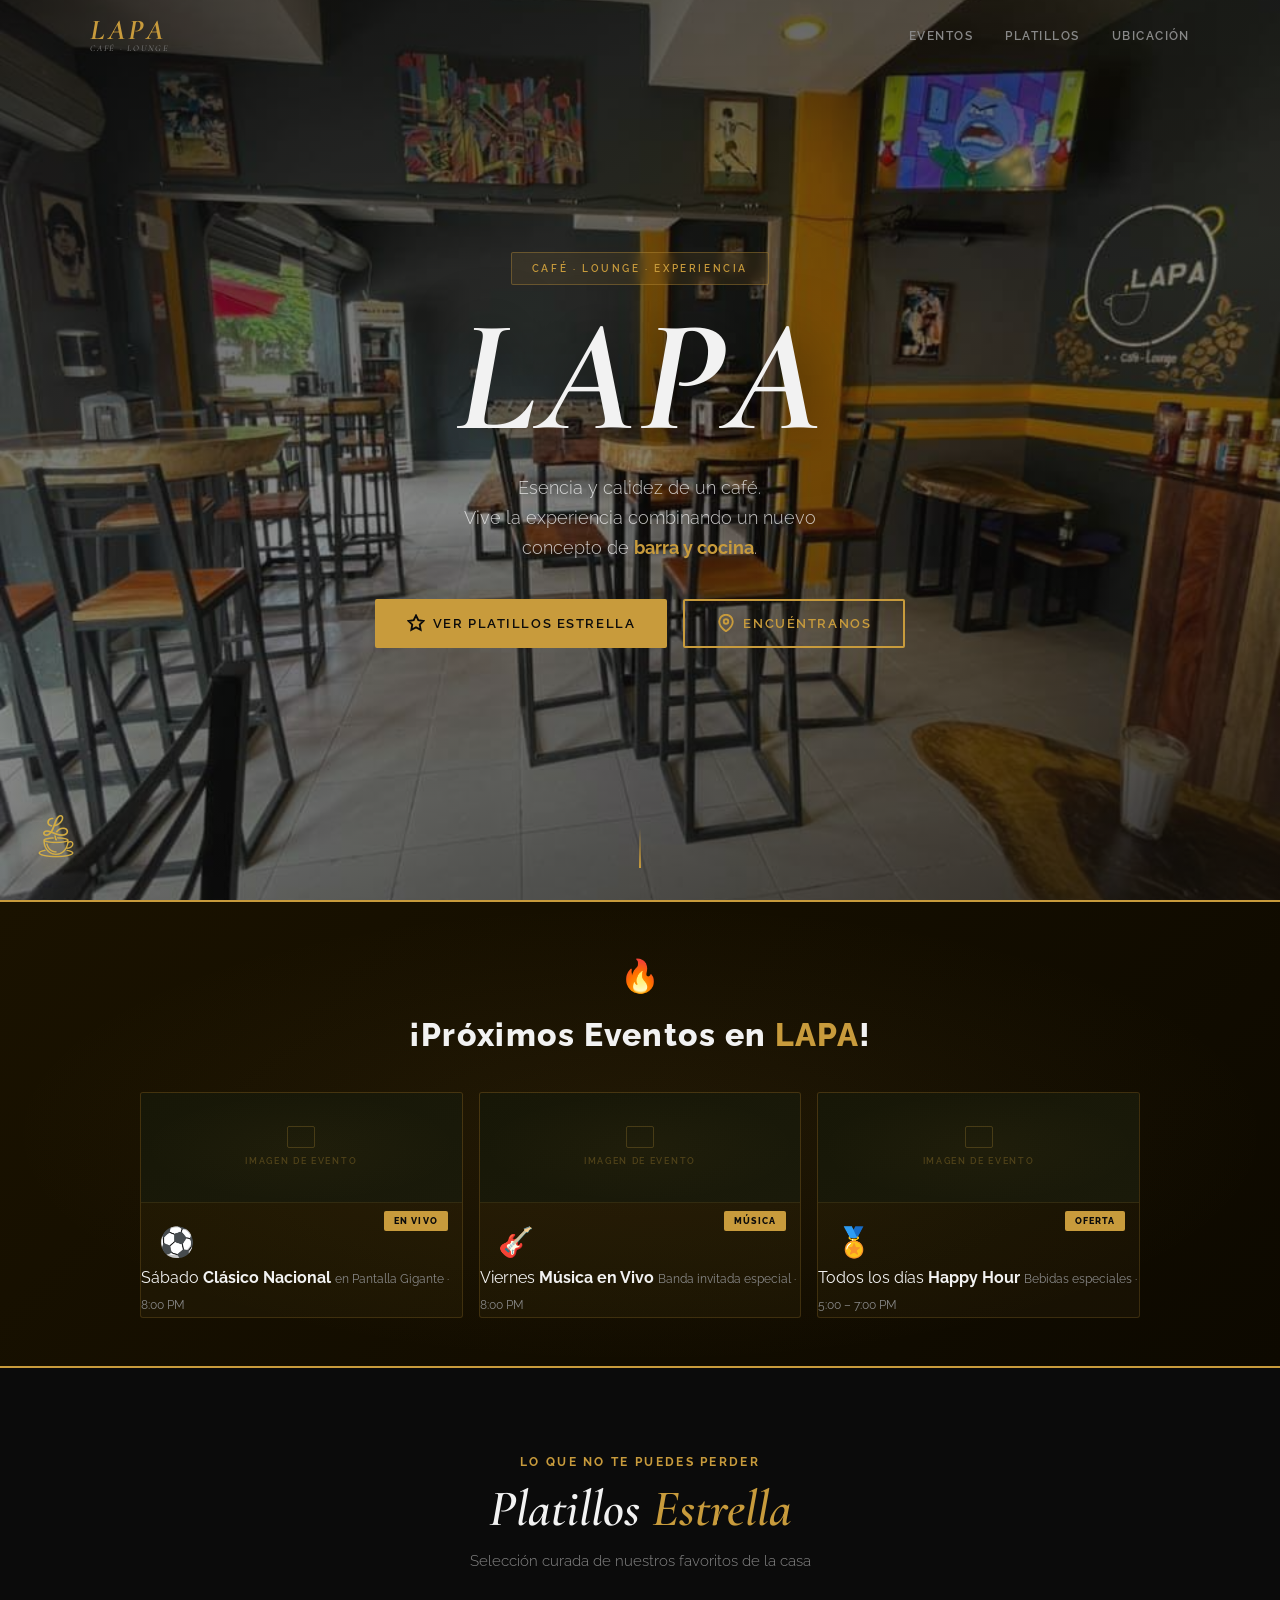
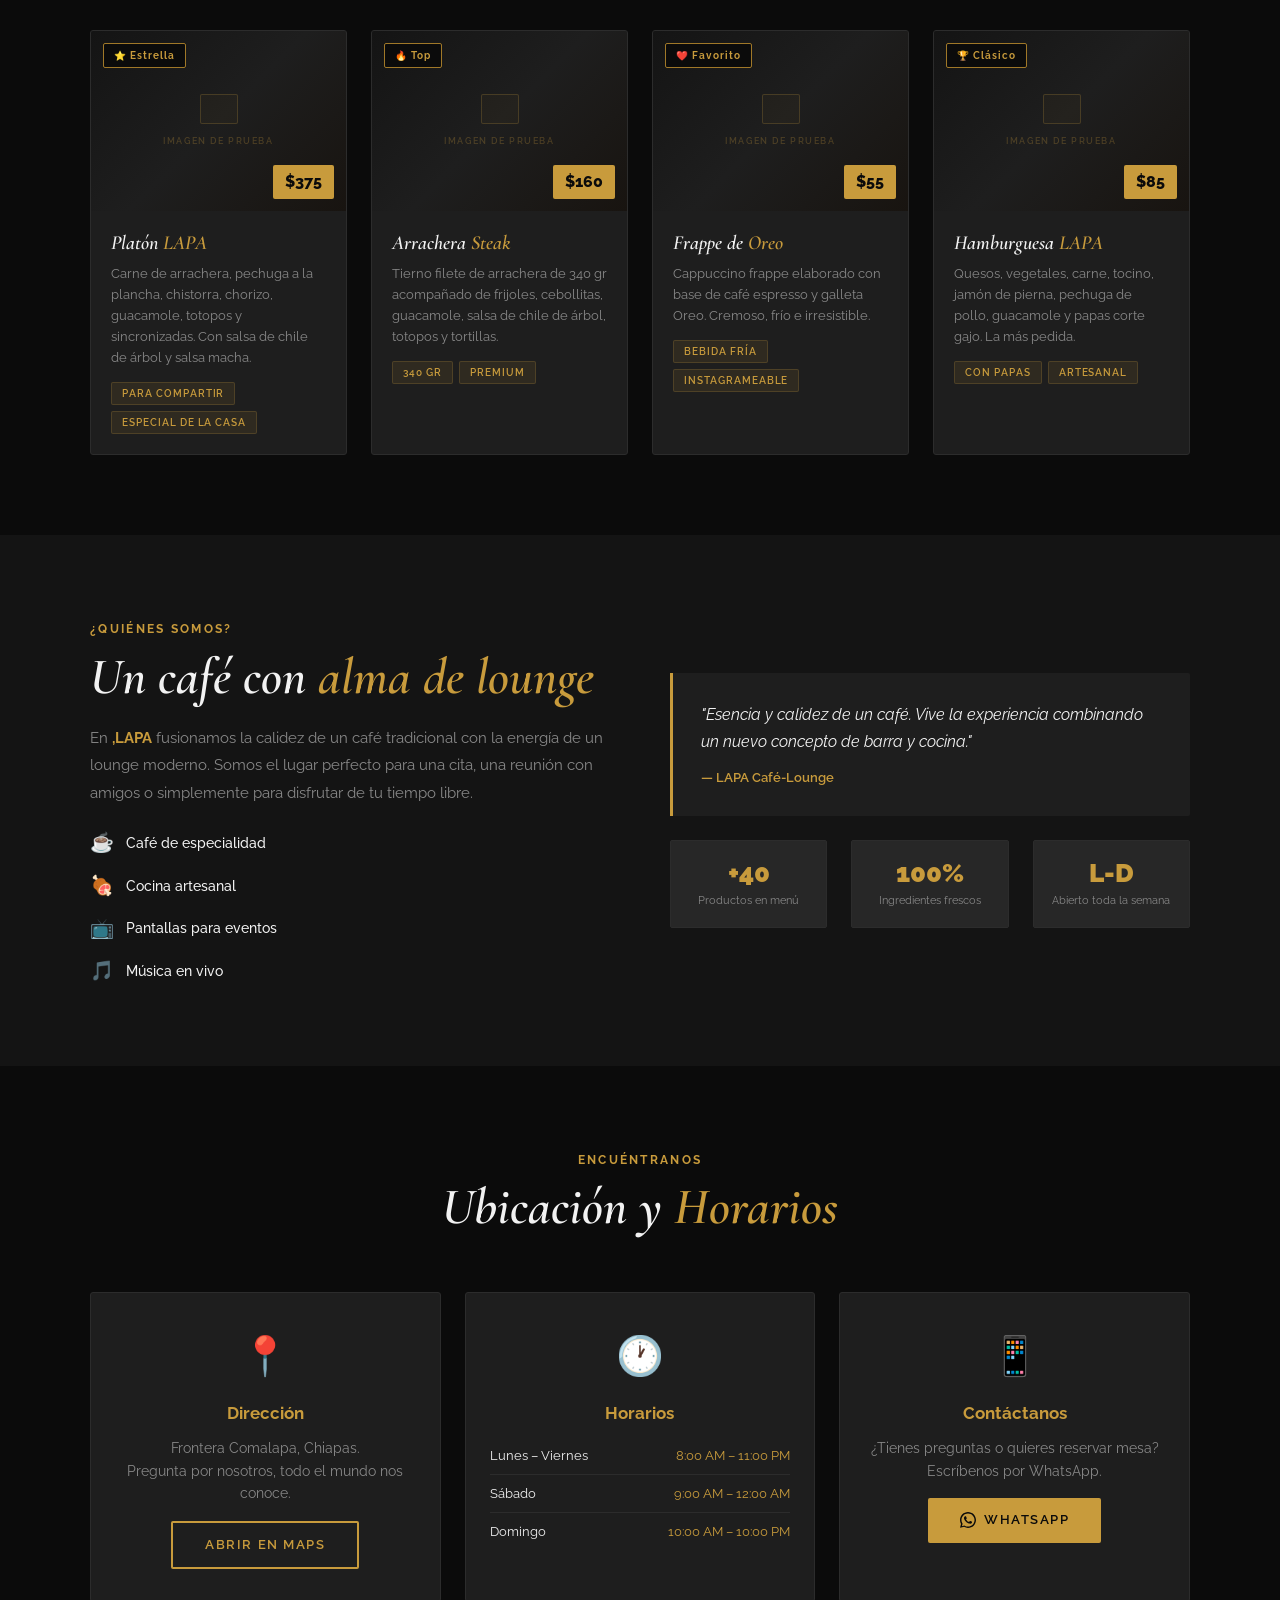
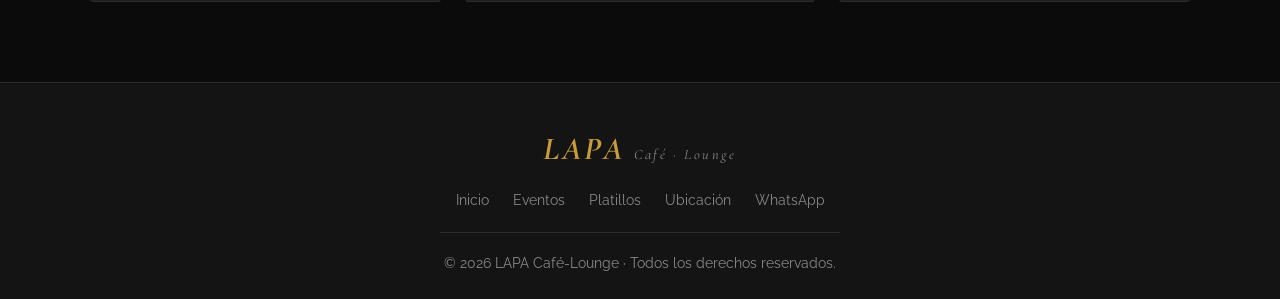
==== index.html @ 4a916be6 "Initial commit — LAPA Café-Lounge website" ====
<!DOCTYPE html>
<html lang="es">
<head>
  <meta charset="UTF-8" />
  <meta name="viewport" content="width=device-width, initial-scale=1.0" />
  <title>LAPA Café-Lounge</title>
  <link rel="stylesheet" href="styles.css" />
  <link rel="stylesheet" href="index.css" />
</head>
<body>

  <!-- ═══════════════════════════════════════════
       NAVBAR
  ═══════════════════════════════════════════ -->
  <nav class="navbar" id="navbar">
    <div class="nav-inner">
      <a class="nav-logo" href="#">
        LAPA
        <span class="logo-sub">Café · Lounge</span>
      </a>
      <button class="nav-toggle" id="navToggle" aria-label="Menú">
        <span></span><span></span><span></span>
      </button>
      <ul class="nav-links" id="navLinks">
        <li><a href="#eventos">Eventos</a></li>
        <li><a href="#estrellas">Platillos</a></li>
        <li><a href="#ubicacion">Ubicación</a></li>
      </ul>
    </div>
  </nav>

  <!-- ═══════════════════════════════════════════
       HERO — PORTADA
  ═══════════════════════════════════════════ -->
  <section class="hero" id="hero">
    <div class="hero-bg">
      <img src="portada.jpg" alt="LAPA Café-Lounge" class="hero-img" />
      <div class="hero-overlay"></div>
    </div>
    <div class="hero-content">
      <div class="hero-badge reveal">Café · Lounge · Experiencia</div>
      <h1 class="hero-title reveal">
        LAPA
      </h1>
      <p class="hero-sub reveal">
        Esencia y calidez de un café.<br>
        Vive la experiencia combinando un nuevo<br>
        concepto de <strong>barra y cocina</strong>.
      </p>
      <div class="hero-actions reveal">
        <a href="#estrellas" class="btn btn-gold">
          <svg width="18" height="18" viewBox="0 0 24 24" fill="none" stroke="currentColor" stroke-width="2.5"><path d="M12 2l3.09 6.26L22 9.27l-5 4.87 1.18 6.88L12 17.77l-6.18 3.25L7 14.14 2 9.27l6.91-1.01L12 2z"/></svg>
          Ver Platillos Estrella
        </a>
        <a href="#ubicacion" class="btn btn-outline">
          <svg width="18" height="18" viewBox="0 0 24 24" fill="none" stroke="currentColor" stroke-width="2.5"><path d="M21 10c0 7-9 13-9 13s-9-6-9-13a9 9 0 0118 0z"/><circle cx="12" cy="10" r="3"/></svg>
          Encuéntranos
        </a>
      </div>
    </div>
    <div class="hero-scroll-hint">
      <span></span>
    </div>
  </section>

  <!-- ═══════════════════════════════════════════
       BANNER DE EVENTOS
  ═══════════════════════════════════════════ -->
  <section class="eventos-banner" id="eventos">
    <div class="eventos-inner">
      <div class="eventos-header reveal">
        <span class="eventos-fire">🔥</span>
        <h2>¡Próximos Eventos en <span class="gold">LAPA</span>!</h2>
      </div>
      <div class="eventos-grid">
        <div class="evento-card reveal">
          <div class="evento-img-placeholder">Imagen de evento</div>
          <div class="evento-icon">⚽</div>
          <div class="evento-info">
            <span class="evento-dia">Sábado</span>
            <span class="evento-nombre">Clásico Nacional</span>
            <span class="evento-detalle">en Pantalla Gigante · 8:00 PM</span>
          </div>
          <div class="evento-tag">EN VIVO</div>
        </div>
        <div class="evento-card reveal">
          <div class="evento-img-placeholder">Imagen de evento</div>
          <div class="evento-icon">🎸</div>
          <div class="evento-info">
            <span class="evento-dia">Viernes</span>
            <span class="evento-nombre">Música en Vivo</span>
            <span class="evento-detalle">Banda invitada especial · 8:00 PM</span>
          </div>
          <div class="evento-tag">MÚSICA</div>
        </div>
        <div class="evento-card reveal">
          <div class="evento-img-placeholder">Imagen de evento</div>
          <div class="evento-icon">🏅</div>
          <div class="evento-info">
            <span class="evento-dia">Todos los días</span>
            <span class="evento-nombre">Happy Hour</span>
            <span class="evento-detalle">Bebidas especiales · 5:00 – 7:00 PM</span>
          </div>
          <div class="evento-tag">OFERTA</div>
        </div>
      </div>
    </div>
  </section>

  <!-- ═══════════════════════════════════════════
       PLATILLOS ESTRELLA
  ═══════════════════════════════════════════ -->
  <section class="estrellas" id="estrellas">
    <div class="section-inner">
      <div class="section-header reveal">
        <span class="section-label">Lo que no te puedes perder</span>
        <h2 class="section-title">Platillos <span class="gold">Estrella</span></h2>
        <p class="section-sub">Selección curada de nuestros favoritos de la casa</p>
      </div>
      <div class="estrellas-grid">

        <!-- Platón LAPA -->
        <article class="star-card reveal">
          <div class="star-card-img">
            <div class="star-img-placeholder">
              <span class="star-dish-icon">🍖</span>
            </div>
            <div class="star-badge">⭐ Estrella</div>
            <div class="star-price">$375</div>
          </div>
          <div class="star-card-body">
            <h3>Platón <span class="gold">LAPA</span></h3>
            <p>Carne de arrachera, pechuga a la plancha, chistorra, chorizo, guacamole, totopos y sincronizadas. Con salsa de chile de árbol y salsa macha.</p>
            <div class="star-tags">
              <span class="tag">Para compartir</span>
              <span class="tag">Especial de la casa</span>
            </div>
          </div>
        </article>

        <!-- Arrachera Steak -->
        <article class="star-card reveal">
          <div class="star-card-img">
            <div class="star-img-placeholder">
              <span class="star-dish-icon">🥩</span>
            </div>
            <div class="star-badge">🔥 Top</div>
            <div class="star-price">$160</div>
          </div>
          <div class="star-card-body">
            <h3>Arrachera <span class="gold">Steak</span></h3>
            <p>Tierno filete de arrachera de 340 gr acompañado de frijoles, cebollitas, guacamole, salsa de chile de árbol, totopos y tortillas.</p>
            <div class="star-tags">
              <span class="tag">340 gr</span>
              <span class="tag">Premium</span>
            </div>
          </div>
        </article>

        <!-- Frappe de Oreo -->
        <article class="star-card reveal">
          <div class="star-card-img">
            <div class="star-img-placeholder">
              <span class="star-dish-icon">☕</span>
            </div>
            <div class="star-badge">❤️ Favorito</div>
            <div class="star-price">$55</div>
          </div>
          <div class="star-card-body">
            <h3>Frappe de <span class="gold">Oreo</span></h3>
            <p>Cappuccino frappe elaborado con base de café espresso y galleta Oreo. Cremoso, frío e irresistible.</p>
            <div class="star-tags">
              <span class="tag">Bebida fría</span>
              <span class="tag">Instagrameable</span>
            </div>
          </div>
        </article>

        <!-- Hamburguesa LAPA -->
        <article class="star-card reveal">
          <div class="star-card-img">
            <div class="star-img-placeholder">
              <span class="star-dish-icon">🍔</span>
            </div>
            <div class="star-badge">🏆 Clásico</div>
            <div class="star-price">$85</div>
          </div>
          <div class="star-card-body">
            <h3>Hamburguesa <span class="gold">LAPA</span></h3>
            <p>Quesos, vegetales, carne, tocino, jamón de pierna, pechuga de pollo, guacamole y papas corte gajo. La más pedida.</p>
            <div class="star-tags">
              <span class="tag">Con papas</span>
              <span class="tag">Artesanal</span>
            </div>
          </div>
        </article>

      </div>
    </div>
  </section>

  <!-- ═══════════════════════════════════════════
       ABOUT / CONCEPTO
  ═══════════════════════════════════════════ -->
  <section class="about-section">
    <div class="section-inner">
      <div class="about-grid">
        <div class="about-text reveal">
          <span class="section-label">¿Quiénes somos?</span>
          <h2 class="section-title">Un café con <span class="gold">alma de lounge</span></h2>
          <p>En <strong>,LAPA</strong> fusionamos la calidez de un café tradicional con la energía de un lounge moderno. Somos el lugar perfecto para una cita, una reunión con amigos o simplemente para disfrutar de tu tiempo libre.</p>
          <ul class="about-features">
            <li><span class="feat-icon">☕</span> Café de especialidad</li>
            <li><span class="feat-icon">🍖</span> Cocina artesanal</li>
            <li><span class="feat-icon">📺</span> Pantallas para eventos</li>
            <li><span class="feat-icon">🎵</span> Música en vivo</li>
          </ul>
        </div>
        <div class="about-visual reveal">
          <div class="about-quote">
            <blockquote>
              "Esencia y calidez de un café. Vive la experiencia combinando un nuevo concepto de barra y cocina."
            </blockquote>
            <cite>— LAPA Café-Lounge</cite>
          </div>
          <div class="about-stats">
            <div class="stat">
              <span class="stat-num gold">+40</span>
              <span class="stat-label">Productos en menú</span>
            </div>
            <div class="stat">
              <span class="stat-num gold">100%</span>
              <span class="stat-label">Ingredientes frescos</span>
            </div>
            <div class="stat">
              <span class="stat-num gold">L-D</span>
              <span class="stat-label">Abierto toda la semana</span>
            </div>
          </div>
        </div>
      </div>
    </div>
  </section>

  <!-- ═══════════════════════════════════════════
       UBICACIÓN Y HORARIOS
  ═══════════════════════════════════════════ -->
  <section class="ubicacion" id="ubicacion">
    <div class="section-inner">
      <div class="section-header reveal">
        <span class="section-label">Encuéntranos</span>
        <h2 class="section-title">Ubicación y <span class="gold">Horarios</span></h2>
      </div>
      <div class="ubicacion-grid">
        <div class="ubi-card reveal">
          <div class="ubi-icon">📍</div>
          <h3>Dirección</h3>
          <p>Frontera Comalapa, Chiapas.<br>Pregunta por nosotros, todo el mundo nos conoce.</p>
          <a href="https://maps.app.goo.gl/PijVDt2JijWvN6Uq9" target="_blank" rel="noopener" class="btn btn-outline" style="margin-top:16px;font-size:.8rem;">
            Abrir en Maps
          </a>
        </div>
        <div class="ubi-card reveal">
          <div class="ubi-icon">🕐</div>
          <h3>Horarios</h3>
          <div class="horarios">
            <div class="horario-row">
              <span>Lunes – Viernes</span>
              <span class="gold">8:00 AM – 11:00 PM</span>
            </div>
            <div class="horario-row">
              <span>Sábado</span>
              <span class="gold">9:00 AM – 12:00 AM</span>
            </div>
            <div class="horario-row">
              <span>Domingo</span>
              <span class="gold">10:00 AM – 10:00 PM</span>
            </div>
          </div>
        </div>
        <div class="ubi-card reveal">
          <div class="ubi-icon">📱</div>
          <h3>Contáctanos</h3>
          <p>¿Tienes preguntas o quieres reservar mesa? Escríbenos por WhatsApp.</p>
          <a href="https://wa.me/529631337896" target="_blank" rel="noopener" class="btn btn-gold" style="margin-top:16px;font-size:.8rem;">
            <svg width="16" height="16" viewBox="0 0 24 24" fill="currentColor"><path d="M17.472 14.382c-.297-.149-1.758-.867-2.03-.967-.273-.099-.471-.148-.67.15-.197.297-.767.966-.94 1.164-.173.199-.347.223-.644.075-.297-.15-1.255-.463-2.39-1.475-.883-.788-1.48-1.761-1.653-2.059-.173-.297-.018-.458.13-.606.134-.133.298-.347.446-.52.149-.174.198-.298.298-.497.099-.198.05-.371-.025-.52-.075-.149-.669-1.612-.916-2.207-.242-.579-.487-.5-.669-.51-.173-.008-.371-.01-.57-.01-.198 0-.52.074-.792.372-.272.297-1.04 1.016-1.04 2.479 0 1.462 1.065 2.875 1.213 3.074.149.198 2.096 3.2 5.077 4.487.709.306 1.262.489 1.694.625.712.227 1.36.195 1.871.118.571-.085 1.758-.719 2.006-1.413.248-.694.248-1.289.173-1.413-.074-.124-.272-.198-.57-.347z"/><path d="M12 0C5.373 0 0 5.373 0 12c0 2.123.553 4.116 1.522 5.853L.057 23.804l6.107-1.603A11.945 11.945 0 0012 24c6.627 0 12-5.373 12-12S18.627 0 12 0zm0 21.818a9.793 9.793 0 01-5.006-1.371l-.358-.214-3.724.977.994-3.634-.233-.374A9.771 9.771 0 012.182 12C2.182 6.57 6.57 2.182 12 2.182S21.818 6.57 21.818 12 17.43 21.818 12 21.818z"/></svg>
            WhatsApp
          </a>
        </div>
      </div>
    </div>
  </section>

  <!-- ═══════════════════════════════════════════
       FOOTER
  ═══════════════════════════════════════════ -->
  <footer>
    <div class="footer-logo">LAPA <span style="font-size:.9rem;font-weight:400;color:var(--text-muted)">Café · Lounge</span></div>
    <div class="footer-links">
      <a href="#hero">Inicio</a>
      <a href="#eventos">Eventos</a>
      <a href="#estrellas">Platillos</a>
      <a href="#ubicacion">Ubicación</a>
      <a href="https://wa.me/529631337896" target="_blank">WhatsApp</a>
    </div>
    <div class="divider"></div>
    <p>© 2026 LAPA Café-Lounge · Todos los derechos reservados.</p>
  </footer>

  <!-- Icono flotante -->
  <img src="icono-flotante.png" alt="LAPA" class="floating-icon" id="floatingIcon" title="¡Bienvenido a LAPA!" />

  <script src="index.js"></script>
</body>
</html>
---- styles.css ----
/* ================================================================
   LAPA Café-Lounge — Estilos Compartidos
   Paleta: Negro profundo + Blanco + Dorado mostaza
================================================================ */

@import url('https://fonts.googleapis.com/css2?family=Cormorant+Garamond:ital,wght@0,300;0,400;0,500;0,600;0,700;1,400;1,500&family=Raleway:wght@300;400;500;600;700;800;900&display=swap');

/* ── Reset y base ── */
*, *::before, *::after { margin: 0; padding: 0; box-sizing: border-box; }

:root {
  --gold:        #C89B3C;
  --gold-light:  #E0B454;
  --gold-dark:   #A07828;
  --black:       #0B0B0B;
  --surface:     #141414;
  --surface2:    #1E1E1E;
  --surface3:    #272727;
  --border:      #2C2C2C;
  --text:        #F2F2F2;
  --text-muted:  #888;
  --red:         #E05252;
  --radius:      4px;
  --radius-lg:   6px;
  --shadow:      0 8px 40px rgba(0,0,0,.7);
  --transition:  .25s cubic-bezier(.4,0,.2,1);
  --font-display: 'Cormorant Garamond', Georgia, serif;
  --font-body:    'Raleway', sans-serif;
}

html { scroll-behavior: smooth; }

body {
  font-family: var(--font-body);
  background: var(--black);
  color: var(--text);
  min-height: 100vh;
  line-height: 1.6;
  -webkit-font-smoothing: antialiased;
}

img { max-width: 100%; display: block; }
a  { text-decoration: none; color: inherit; }
ul { list-style: none; }

/* ── Utilidades ── */
.gold        { color: var(--gold); }
.text-center { text-align: center; }
.text-muted  { color: var(--text-muted); }

.btn {
  display: inline-flex;
  align-items: center;
  gap: 8px;
  padding: 12px 32px;
  border-radius: 2px;
  font-family: var(--font-body);
  font-weight: 600;
  font-size: .82rem;
  cursor: pointer;
  border: none;
  transition: var(--transition);
  letter-spacing: .12em;
  text-transform: uppercase;
  user-select: none;
}

.btn-gold {
  background: var(--gold);
  color: var(--black);
}
.btn-gold:hover {
  background: var(--gold-light);
  transform: translateY(-2px);
  box-shadow: 0 6px 24px rgba(200,155,60,.4);
}

.btn-outline {
  background: transparent;
  color: var(--gold);
  border: 2px solid var(--gold);
}
.btn-outline:hover {
  background: var(--gold);
  color: var(--black);
  transform: translateY(-2px);
}

/* ── Scroll reveal ── */
.reveal {
  opacity: 0;
  transform: translateY(28px);
  transition: opacity .55s ease, transform .55s ease;
}
.reveal.visible {
  opacity: 1;
  transform: translateY(0);
}

/* ── Scrollbar personalizado ── */
::-webkit-scrollbar { width: 6px; }
::-webkit-scrollbar-track { background: var(--surface); }
::-webkit-scrollbar-thumb { background: var(--gold-dark); border-radius: 3px; }

/* ── Icono flotante (mascota) ── */
.floating-icon {
  position: fixed;
  bottom: 28px;
  left: 24px;
  width: 64px;
  height: 64px;
  z-index: 900;
  cursor: pointer;
  filter: drop-shadow(0 4px 12px rgba(200,155,60,.5));
  transition: transform .3s ease;
  animation: float-bob 3s ease-in-out infinite;
}
.floating-icon:hover { transform: scale(1.15); }

@keyframes float-bob {
  0%,100% { transform: translateY(0); }
  50%      { transform: translateY(-8px); }
}

/* ── FOOTER ── */
footer {
  background: var(--surface);
  border-top: 1px solid var(--border);
  padding: 40px 20px 24px;
  text-align: center;
}
footer .footer-logo {
  font-family: var(--font-display);
  font-size: 2rem;
  font-weight: 700;
  font-style: italic;
  color: var(--gold);
  letter-spacing: .08em;
  margin-bottom: 10px;
}
footer p { color: var(--text-muted); font-size: .85rem; }
footer .footer-links {
  display: flex;
  justify-content: center;
  gap: 24px;
  margin: 16px 0;
  flex-wrap: wrap;
}
footer .footer-links a {
  color: var(--text-muted);
  font-size: .85rem;
  transition: color var(--transition);
}
footer .footer-links a:hover { color: var(--gold); }
footer .divider {
  height: 1px;
  background: var(--border);
  margin: 20px auto;
  max-width: 400px;
}
---- index.css ----
/* ================================================================
   LAPA — index.css  (Estilos exclusivos de la portada)
================================================================ */

/* ── NAVBAR ── */
.navbar {
  position: fixed;
  top: 0; left: 0; right: 0;
  z-index: 999;
  padding: 0 20px;
  transition: background var(--transition), box-shadow var(--transition);
}
.navbar.scrolled {
  background: rgba(11,11,11,.96);
  backdrop-filter: blur(12px);
  box-shadow: 0 2px 24px rgba(0,0,0,.6);
}
.nav-inner {
  max-width: 1100px;
  margin: 0 auto;
  height: 70px;
  display: flex;
  align-items: center;
  justify-content: space-between;
}
.nav-logo {
  font-family: var(--font-display);
  font-size: 1.8rem;
  font-weight: 700;
  color: var(--gold);
  letter-spacing: .1em;
  display: flex;
  flex-direction: column;
  line-height: 1;
  font-style: italic;
}
.logo-comma { color: var(--gold-light); }
.logo-sub {
  font-size: .55rem;
  font-weight: 400;
  color: var(--text-muted);
  letter-spacing: .2em;
  text-transform: uppercase;
}
.nav-links {
  display: flex;
  gap: 32px;
}
.nav-links a {
  font-size: .78rem;
  font-weight: 600;
  color: var(--text-muted);
  letter-spacing: .12em;
  text-transform: uppercase;
  transition: color var(--transition);
  position: relative;
}
.nav-links a::after {
  content: '';
  position: absolute;
  bottom: -4px; left: 0; right: 0;
  height: 2px;
  background: var(--gold);
  transform: scaleX(0);
  transform-origin: center;
  transition: transform var(--transition);
}
.nav-links a:hover { color: var(--gold); }
.nav-links a:hover::after { transform: scaleX(1); }

.nav-toggle {
  display: none;
  flex-direction: column;
  gap: 5px;
  background: none;
  border: none;
  cursor: pointer;
  padding: 4px;
}
.nav-toggle span {
  display: block;
  width: 24px;
  height: 2px;
  background: var(--gold);
  border-radius: 2px;
  transition: var(--transition);
}

/* ── HERO ── */
.hero {
  position: relative;
  height: 100svh;
  min-height: 600px;
  display: flex;
  align-items: center;
  justify-content: center;
  overflow: hidden;
}
.hero-bg {
  position: absolute;
  inset: 0;
}
.hero-img {
  width: 100%;
  height: 100%;
  object-fit: cover;
  object-position: center;
}
.hero-overlay {
  position: absolute;
  inset: 0;
  background: linear-gradient(
    160deg,
    rgba(11,11,11,.75) 0%,
    rgba(11,11,11,.45) 50%,
    rgba(11,11,11,.82) 100%
  );
}
.hero-content {
  position: relative;
  z-index: 2;
  text-align: center;
  padding: 0 20px;
  max-width: 700px;
}
.hero-badge {
  display: inline-block;
  background: rgba(200,155,60,.1);
  border: 1px solid rgba(200,155,60,.35);
  color: var(--gold);
  font-size: .65rem;
  font-weight: 600;
  letter-spacing: .25em;
  text-transform: uppercase;
  padding: 7px 20px;
  border-radius: 2px;
  margin-bottom: 20px;
  backdrop-filter: blur(6px);
}
.hero-title {
  font-family: var(--font-display);
  font-size: clamp(5rem, 16vw, 10rem);
  font-weight: 700;
  font-style: italic;
  line-height: .9;
  color: var(--text);
  letter-spacing: .02em;
  text-shadow: 0 4px 60px rgba(0,0,0,.8);
  margin-bottom: 24px;
}
.comma-accent { color: var(--gold); }
.hero-sub {
  font-size: clamp(.9rem, 2.5vw, 1.1rem);
  color: rgba(242,242,242,.8);
  line-height: 1.7;
  margin-bottom: 36px;
  font-weight: 300;
}
.hero-sub strong { color: var(--gold); font-weight: 700; }
.hero-actions {
  display: flex;
  gap: 16px;
  justify-content: center;
  flex-wrap: wrap;
}

/* Scroll hint */
.hero-scroll-hint {
  position: absolute;
  bottom: 32px;
  left: 50%;
  transform: translateX(-50%);
  z-index: 2;
}
.hero-scroll-hint span {
  display: block;
  width: 2px;
  height: 40px;
  background: linear-gradient(to bottom, transparent, var(--gold));
  margin: 0 auto;
  animation: scroll-line 1.8s ease-in-out infinite;
}
@keyframes scroll-line {
  0%   { opacity: 0; transform: scaleY(0); transform-origin: top; }
  50%  { opacity: 1; transform: scaleY(1); transform-origin: top; }
  100% { opacity: 0; transform: scaleY(1); transform-origin: bottom; }
}

/* ── BANNER DE EVENTOS ── */
.eventos-banner {
  background: linear-gradient(135deg, #1a1200 0%, #0d0900 100%);
  border-top: 2px solid var(--gold);
  border-bottom: 2px solid var(--gold);
  padding: 48px 20px;
  position: relative;
  overflow: hidden;
}
.eventos-banner::before {
  content: '';
  position: absolute;
  inset: 0;
  background: radial-gradient(ellipse at center, rgba(200,155,60,.08) 0%, transparent 70%);
  pointer-events: none;
}
.eventos-inner {
  max-width: 1000px;
  margin: 0 auto;
}
.eventos-header {
  text-align: center;
  margin-bottom: 32px;
}
.eventos-fire { font-size: 2rem; }
.eventos-header h2 {
  font-size: clamp(1.4rem, 4vw, 2rem);
  font-weight: 800;
  letter-spacing: .04em;
  margin-top: 8px;
}
.eventos-grid {
  display: grid;
  grid-template-columns: repeat(auto-fit, minmax(240px, 1fr));
  gap: 16px;
}
.evento-card {
  display: flex;
  flex-direction: column;
  background: rgba(200,155,60,.05);
  border: 1px solid rgba(200,155,60,.2);
  border-radius: 3px;
  overflow: hidden;
  padding: 0;
  position: relative;
  transition: var(--transition);
}
.evento-card:hover {
  background: rgba(200,155,60,.1);
  transform: translateY(-3px);
  box-shadow: 0 8px 32px rgba(200,155,60,.12);
  border-color: rgba(200,155,60,.45);
}
/* Imagen placeholder en tarjetas de evento */
.evento-img-placeholder {
  width: 100%;
  height: 110px;
  background: linear-gradient(160deg, #171707 0%, #1a1a0a 100%);
  border-bottom: 1px solid rgba(200,155,60,.15);
  display: flex;
  flex-direction: column;
  align-items: center;
  justify-content: center;
  gap: 6px;
  font-family: var(--font-body);
  font-size: .58rem;
  font-weight: 600;
  letter-spacing: .18em;
  text-transform: uppercase;
  color: rgba(200,155,60,.3);
  position: relative;
  overflow: hidden;
}
.evento-img-placeholder::before {
  content: '';
  width: 28px;
  height: 22px;
  border: 1.5px solid rgba(200,155,60,.25);
  border-radius: 2px;
  position: relative;
}
.evento-img-placeholder::after {
  content: '';
  position: absolute;
  inset: 0;
  background: radial-gradient(ellipse at center, rgba(200,155,60,.04) 0%, transparent 70%);
  pointer-events: none;
}
/* Clases internas del evento cuando tiene imagen */
.evento-card-body {
  display: flex;
  align-items: center;
  gap: 16px;
  padding: 16px 18px;
  flex: 1;
}
.evento-icon { font-size: 1.8rem; flex-shrink: 0; padding: 16px 0 0 18px; }
  display: flex;
  flex-direction: column;
  gap: 2px;
  flex: 1;
  padding: 0 18px 16px;
  margin-top: -4px;
}
.evento-dia {
  font-size: .7rem;
  font-weight: 700;
  text-transform: uppercase;
  letter-spacing: .12em;
  color: var(--gold);
}
.evento-nombre {
  font-size: 1rem;
  font-weight: 700;
  color: var(--text);
}
.evento-detalle {
  font-size: .78rem;
  color: var(--text-muted);
}
.evento-tag {
  position: absolute;
  top: 118px;
  right: 14px;
  background: var(--gold);
  color: var(--black);
  font-size: .55rem;
  font-weight: 800;
  letter-spacing: .12em;
  padding: 3px 10px;
  border-radius: 2px;
  white-space: nowrap;
}

/* ── PLATILLOS ESTRELLA ── */
.estrellas { padding: 80px 20px; background: var(--black); }
.section-inner { max-width: 1100px; margin: 0 auto; }

.section-header { text-align: center; margin-bottom: 56px; }
.section-label {
  display: inline-block;
  font-size: .72rem;
  font-weight: 700;
  letter-spacing: .2em;
  text-transform: uppercase;
  color: var(--gold);
  margin-bottom: 10px;
}
.section-title {
  font-family: var(--font-display);
  font-size: clamp(2rem, 5vw, 3.2rem);
  font-weight: 600;
  font-style: italic;
  line-height: 1.1;
  margin-bottom: 12px;
}
.section-sub {
  color: var(--text-muted);
  font-size: .95rem;
  font-weight: 300;
}

.estrellas-grid {
  display: grid;
  grid-template-columns: repeat(auto-fill, minmax(240px, 1fr));
  gap: 24px;
}
.star-card {
  background: var(--surface2);
  border: 1px solid var(--border);
  border-radius: 3px;
  overflow: hidden;
  transition: var(--transition);
  cursor: default;
}
.star-card:hover {
  transform: translateY(-6px);
  box-shadow: 0 16px 48px rgba(0,0,0,.6);
  border-color: rgba(200,155,60,.4);
}
.star-card-img {
  position: relative;
  height: 180px;
  background: var(--surface3);
  display: flex;
  align-items: center;
  justify-content: center;
  overflow: hidden;
}
.star-img-placeholder {
  width: 100%;
  height: 100%;
  display: flex;
  flex-direction: column;
  align-items: center;
  justify-content: center;
  gap: 10px;
  background: linear-gradient(135deg, #141414 0%, #1e1e1e 50%, #181410 100%);
  overflow: hidden;
}
.star-img-placeholder::before {
  content: '';
  width: 38px;
  height: 30px;
  border: 1.5px solid rgba(200,155,60,.22);
  border-radius: 2px;
  background: rgba(200,155,60,.04);
}
.star-img-placeholder::after {
  content: 'Imagen de prueba';
  font-family: var(--font-body);
  font-size: .55rem;
  font-weight: 600;
  letter-spacing: .18em;
  text-transform: uppercase;
  color: rgba(200,155,60,.28);
}
.star-dish-icon { display: none; }
.star-badge {
  position: absolute;
  top: 12px; left: 12px;
  background: var(--black);
  color: var(--gold);
  font-size: .6rem;
  font-weight: 700;
  letter-spacing: .1em;
  padding: 4px 10px;
  border-radius: 2px;
  border: 1px solid var(--gold-dark);
}
.star-price {
  position: absolute;
  bottom: 12px; right: 12px;
  background: var(--gold);
  color: var(--black);
  font-size: 1rem;
  font-weight: 800;
  padding: 4px 12px;
  border-radius: 2px;
}
.star-card-body { padding: 20px; }
.star-card-body h3 {
  font-family: var(--font-display);
  font-size: 1.25rem;
  font-weight: 600;
  font-style: italic;
  margin-bottom: 8px;
  line-height: 1.2;
}
.star-card-body p {
  font-size: .82rem;
  color: var(--text-muted);
  line-height: 1.6;
  margin-bottom: 14px;
}
.star-tags { display: flex; gap: 6px; flex-wrap: wrap; }
.tag {
  background: rgba(200,155,60,.1);
  color: var(--gold);
  font-size: .6rem;
  font-weight: 600;
  letter-spacing: .1em;
  padding: 3px 10px;
  border-radius: 2px;
  border: 1px solid rgba(200,155,60,.2);
  text-transform: uppercase;
}

/* ── ABOUT ── */
.about-section { padding: 80px 20px; background: var(--surface); }
.about-grid {
  display: grid;
  grid-template-columns: 1fr 1fr;
  gap: 60px;
  align-items: center;
}
.about-text p {
  color: var(--text-muted);
  font-size: .95rem;
  margin: 20px 0;
  line-height: 1.8;
}
.about-text strong { color: var(--gold); font-weight: 700; }
.about-features {
  display: flex;
  flex-direction: column;
  gap: 12px;
  margin-top: 8px;
}
.about-features li {
  display: flex;
  align-items: center;
  gap: 12px;
  font-size: .9rem;
  font-weight: 500;
}
.feat-icon { font-size: 1.2rem; }
.about-quote {
  background: var(--surface2);
  border-left: 3px solid var(--gold);
  padding: 28px;
  border-radius: 0 2px 2px 0;
  margin-bottom: 24px;
}
.about-quote blockquote {
  font-size: 1rem;
  font-style: italic;
  color: var(--text);
  line-height: 1.7;
}
.about-quote cite {
  display: block;
  margin-top: 12px;
  font-size: .8rem;
  color: var(--gold);
  font-style: normal;
  font-weight: 600;
}
.about-stats {
  display: flex;
  gap: 24px;
}
.stat {
  display: flex;
  flex-direction: column;
  align-items: center;
  flex: 1;
  background: var(--surface3);
  border-radius: 2px;
  padding: 20px 12px;
  border: 1px solid var(--border);
}
.stat-num {
  font-size: 1.6rem;
  font-weight: 900;
  line-height: 1;
}
.stat-label {
  font-size: .7rem;
  color: var(--text-muted);
  text-align: center;
  margin-top: 6px;
  line-height: 1.3;
}

/* ── UBICACIÓN ── */
.ubicacion { padding: 80px 20px; background: var(--black); }
.ubicacion-grid {
  display: grid;
  grid-template-columns: repeat(auto-fit, minmax(240px, 1fr));
  gap: 24px;
  margin-top: 0;
}
.ubi-card {
  background: var(--surface2);
  border: 1px solid var(--border);
  border-radius: 3px;
  padding: 32px 24px;
  text-align: center;
  transition: var(--transition);
}
.ubi-card:hover {
  border-color: rgba(200,155,60,.4);
  transform: translateY(-4px);
  box-shadow: 0 12px 36px rgba(0,0,0,.5);
}
.ubi-icon { font-size: 2.4rem; margin-bottom: 14px; }
.ubi-card h3 {
  font-size: 1.05rem;
  font-weight: 700;
  margin-bottom: 10px;
  color: var(--gold);
}
.ubi-card p {
  font-size: .88rem;
  color: var(--text-muted);
  line-height: 1.6;
}
.horarios { margin-top: 8px; }
.horario-row {
  display: flex;
  justify-content: space-between;
  font-size: .82rem;
  padding: 8px 0;
  border-bottom: 1px solid var(--border);
  gap: 12px;
}
.horario-row:last-child { border-bottom: none; }

/* ── RESPONSIVE ── */
@media (max-width: 768px) {
  .nav-links {
    display: none;
    position: absolute;
    top: 70px; left: 0; right: 0;
    background: rgba(11,11,11,.98);
    backdrop-filter: blur(12px);
    flex-direction: column;
    gap: 0;
    padding: 12px 0;
    border-bottom: 1px solid var(--border);
  }
  .nav-links.open { display: flex; }
  .nav-links a {
    padding: 14px 24px;
    font-size: .95rem;
  }
  .nav-links a::after { display: none; }
  .nav-toggle { display: flex; }

  .about-grid { grid-template-columns: 1fr; gap: 36px; }
  .about-stats { gap: 12px; }

  .hero-actions { flex-direction: column; align-items: center; }
}
@media (max-width: 480px) {
  .estrellas-grid { grid-template-columns: 1fr; }
}
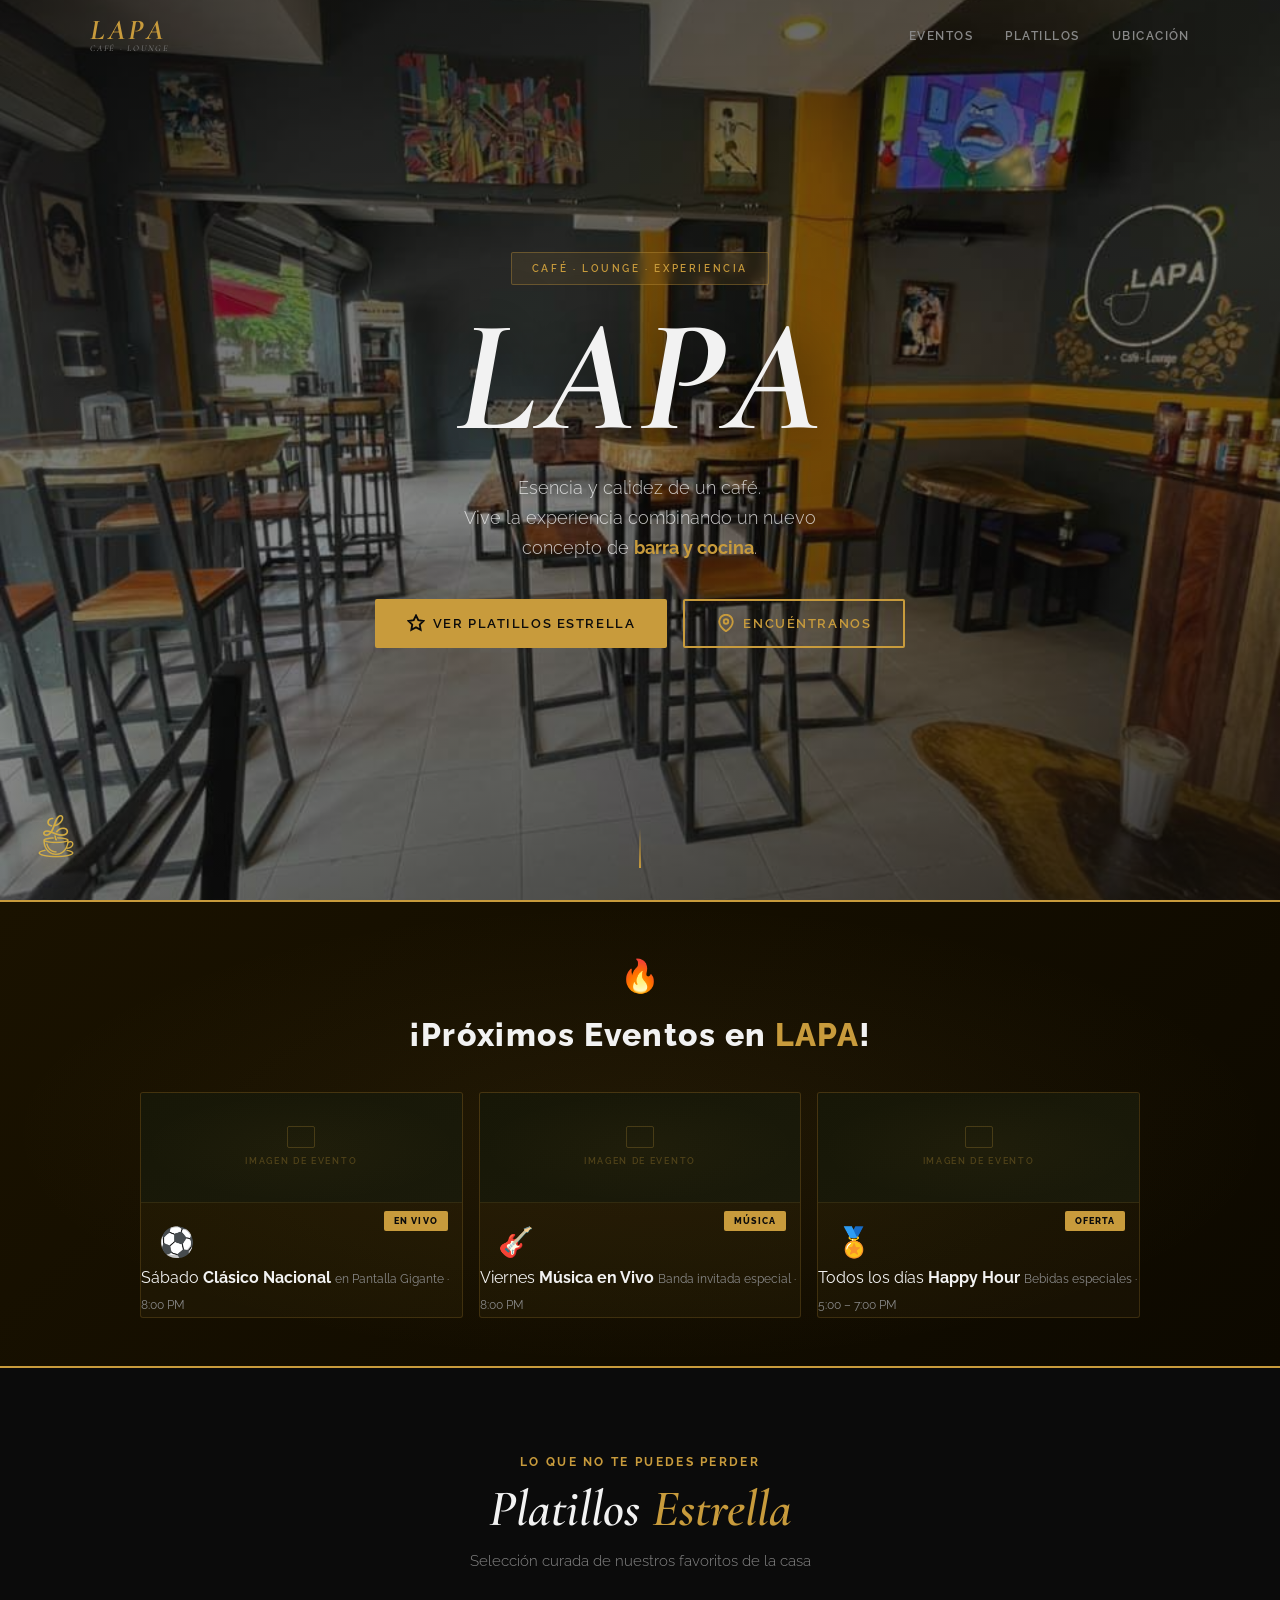
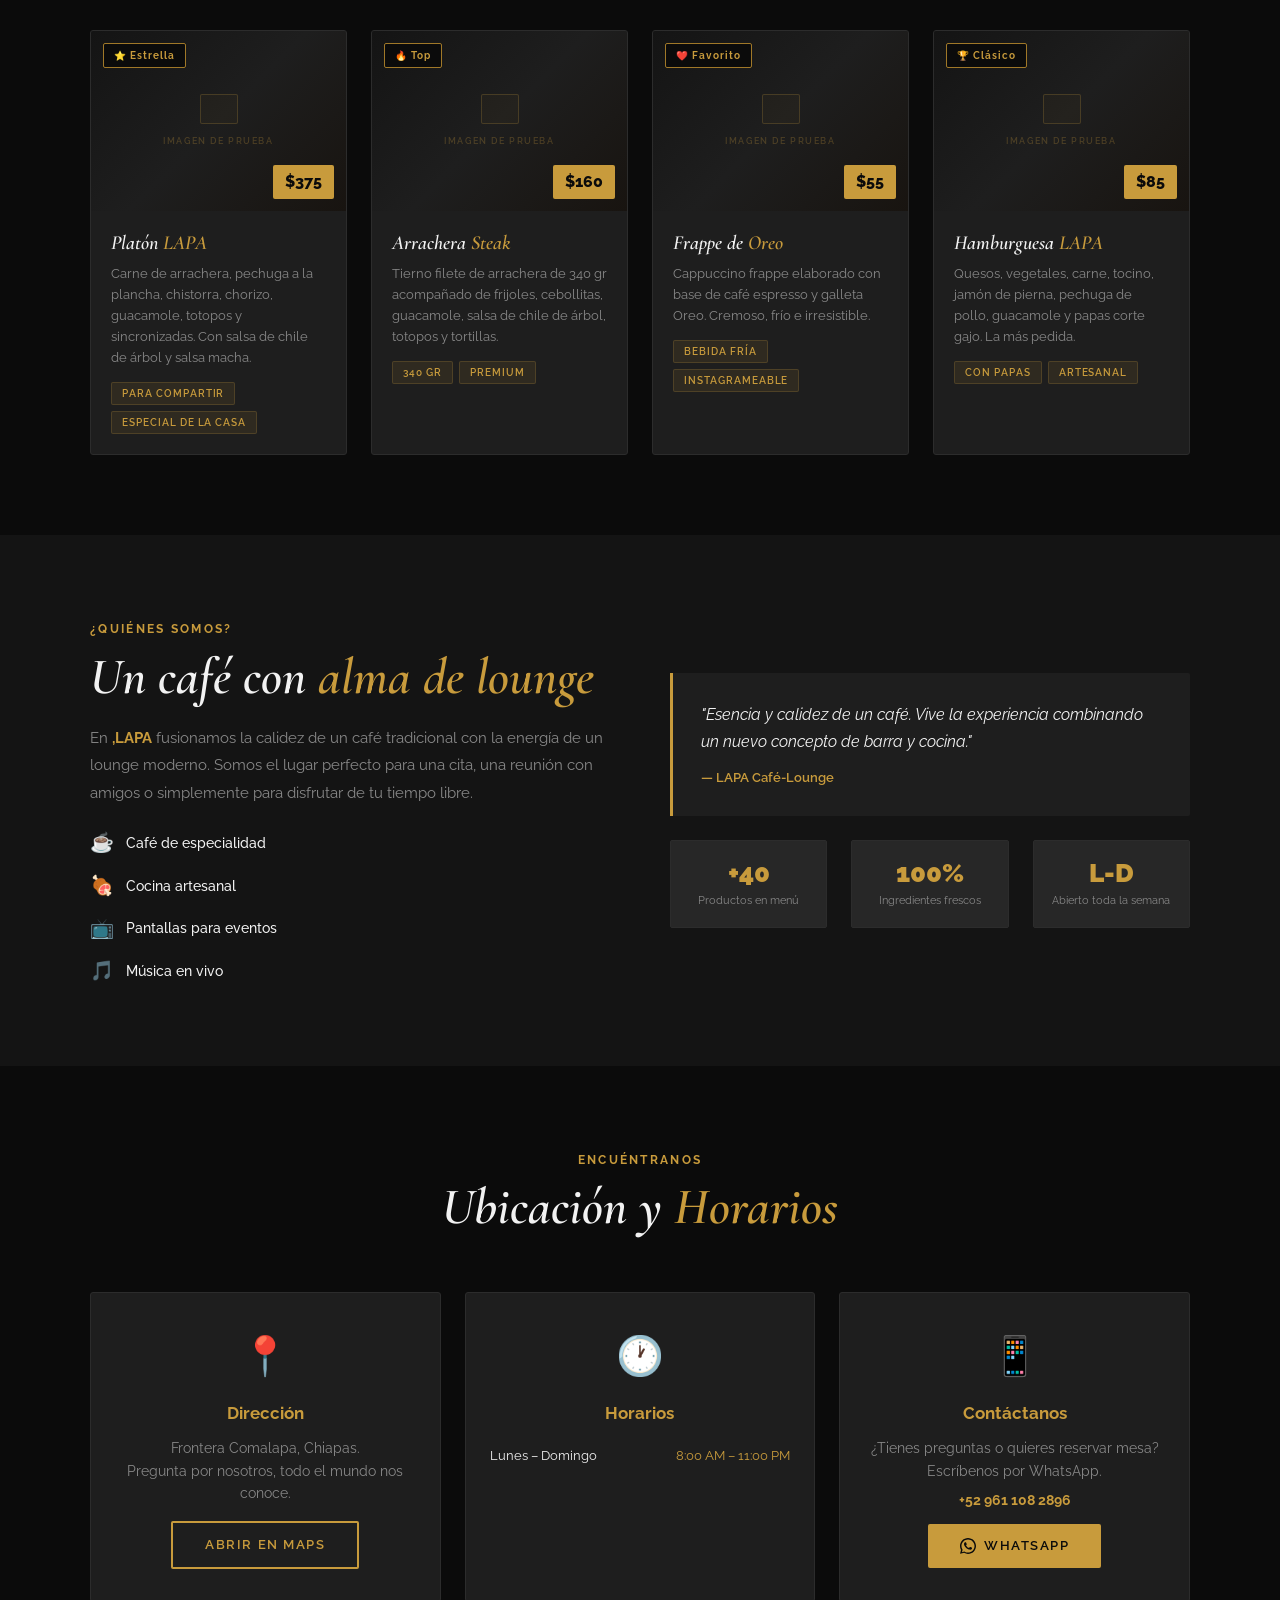
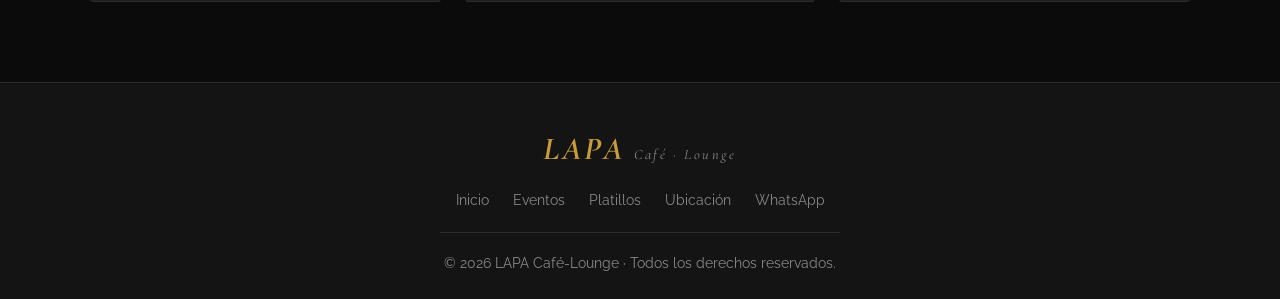
==== commit 608e893e: "Update phone to 9611082896 and business hours 8AM-11PM daily" ====
--- a/index.html
+++ b/index.html
@@ -265,16 +265,8 @@
           <h3>Horarios</h3>
           <div class="horarios">
             <div class="horario-row">
-              <span>Lunes – Viernes</span>
+              <span>Lunes – Domingo</span>
               <span class="gold">8:00 AM – 11:00 PM</span>
-            </div>
-            <div class="horario-row">
-              <span>Sábado</span>
-              <span class="gold">9:00 AM – 12:00 AM</span>
-            </div>
-            <div class="horario-row">
-              <span>Domingo</span>
-              <span class="gold">10:00 AM – 10:00 PM</span>
             </div>
           </div>
         </div>
@@ -282,7 +274,8 @@
           <div class="ubi-icon">📱</div>
           <h3>Contáctanos</h3>
           <p>¿Tienes preguntas o quieres reservar mesa? Escríbenos por WhatsApp.</p>
-          <a href="https://wa.me/529631337896" target="_blank" rel="noopener" class="btn btn-gold" style="margin-top:16px;font-size:.8rem;">
+          <p style="font-size:.85rem;color:var(--gold);font-weight:700;margin-top:8px">+52 961 108 2896</p>
+          <a href="https://wa.me/529611082896" target="_blank" rel="noopener" class="btn btn-gold" style="margin-top:12px;font-size:.8rem;">
             <svg width="16" height="16" viewBox="0 0 24 24" fill="currentColor"><path d="M17.472 14.382c-.297-.149-1.758-.867-2.03-.967-.273-.099-.471-.148-.67.15-.197.297-.767.966-.94 1.164-.173.199-.347.223-.644.075-.297-.15-1.255-.463-2.39-1.475-.883-.788-1.48-1.761-1.653-2.059-.173-.297-.018-.458.13-.606.134-.133.298-.347.446-.52.149-.174.198-.298.298-.497.099-.198.05-.371-.025-.52-.075-.149-.669-1.612-.916-2.207-.242-.579-.487-.5-.669-.51-.173-.008-.371-.01-.57-.01-.198 0-.52.074-.792.372-.272.297-1.04 1.016-1.04 2.479 0 1.462 1.065 2.875 1.213 3.074.149.198 2.096 3.2 5.077 4.487.709.306 1.262.489 1.694.625.712.227 1.36.195 1.871.118.571-.085 1.758-.719 2.006-1.413.248-.694.248-1.289.173-1.413-.074-.124-.272-.198-.57-.347z"/><path d="M12 0C5.373 0 0 5.373 0 12c0 2.123.553 4.116 1.522 5.853L.057 23.804l6.107-1.603A11.945 11.945 0 0012 24c6.627 0 12-5.373 12-12S18.627 0 12 0zm0 21.818a9.793 9.793 0 01-5.006-1.371l-.358-.214-3.724.977.994-3.634-.233-.374A9.771 9.771 0 012.182 12C2.182 6.57 6.57 2.182 12 2.182S21.818 6.57 21.818 12 17.43 21.818 12 21.818z"/></svg>
             WhatsApp
           </a>
@@ -301,7 +294,7 @@
       <a href="#eventos">Eventos</a>
       <a href="#estrellas">Platillos</a>
       <a href="#ubicacion">Ubicación</a>
-      <a href="https://wa.me/529631337896" target="_blank">WhatsApp</a>
+      <a href="https://wa.me/529611082896" target="_blank">WhatsApp</a>
     </div>
     <div class="divider"></div>
     <p>© 2026 LAPA Café-Lounge · Todos los derechos reservados.</p>
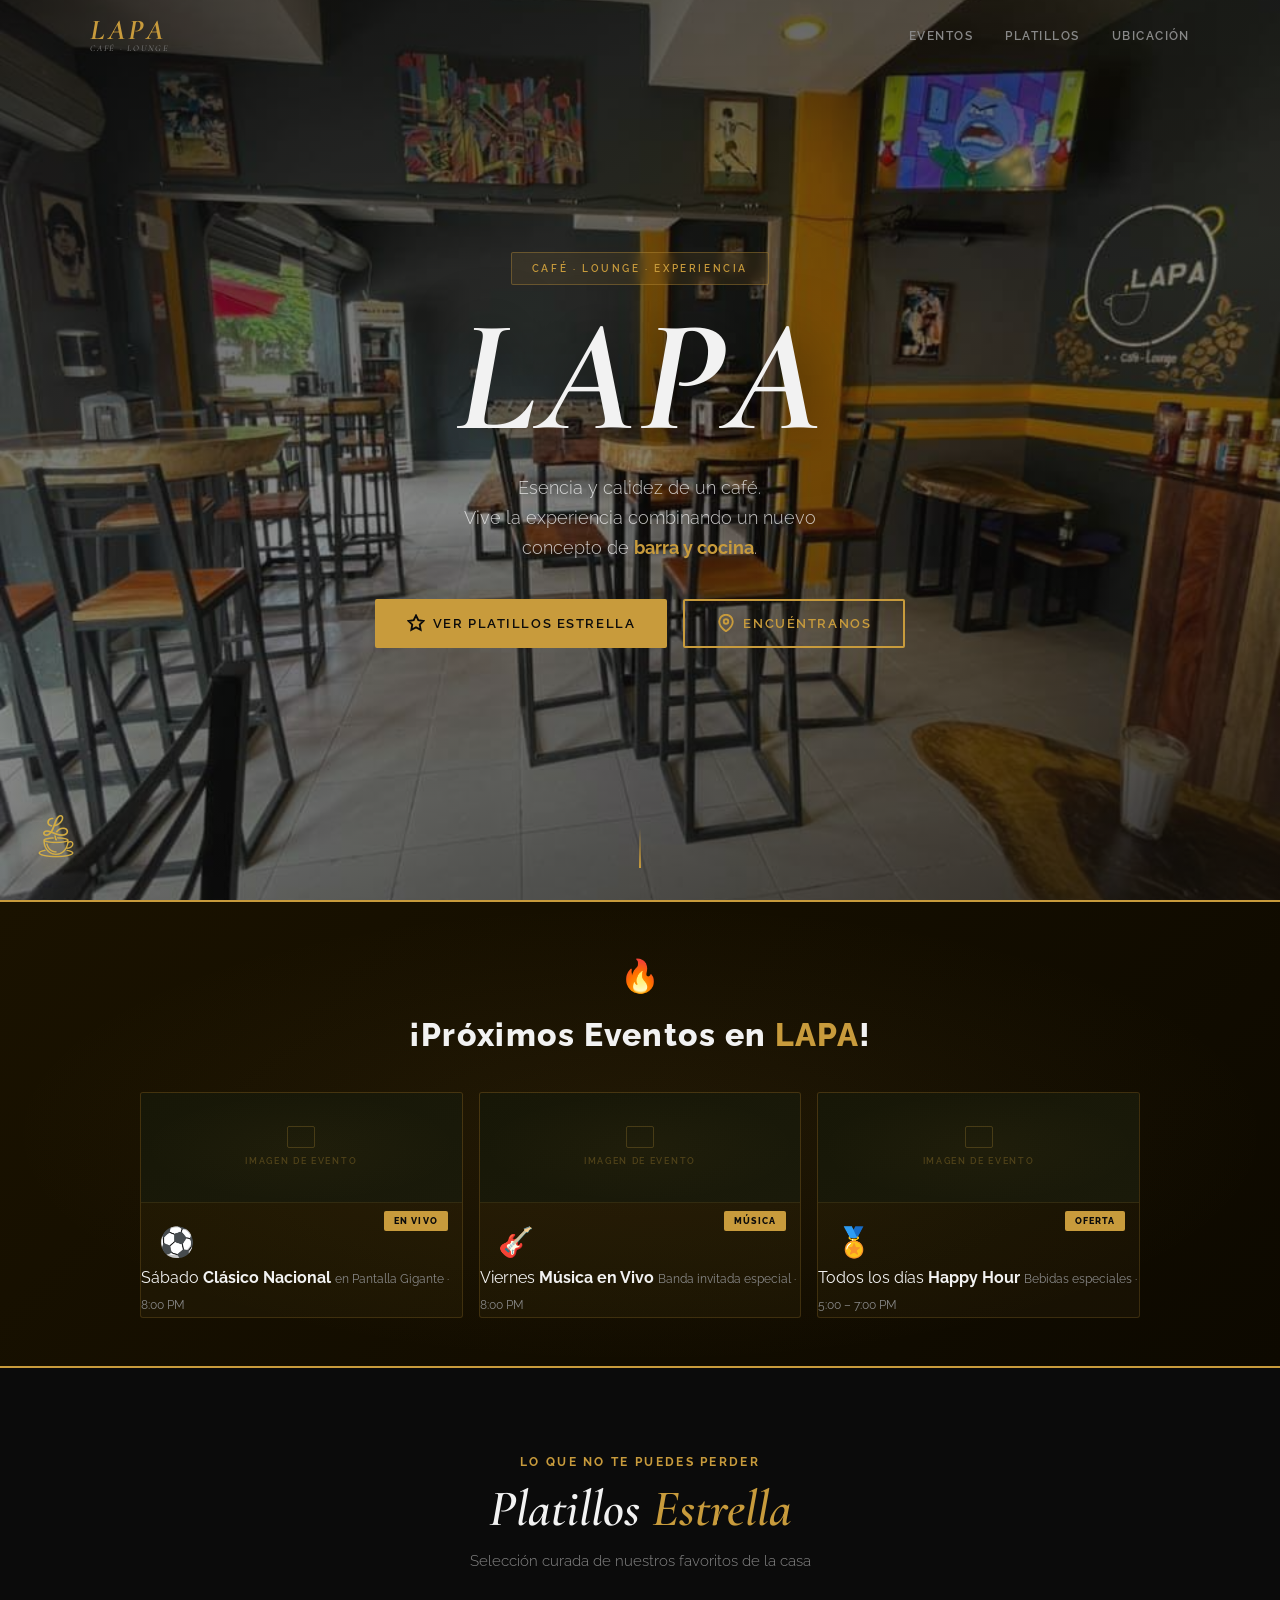
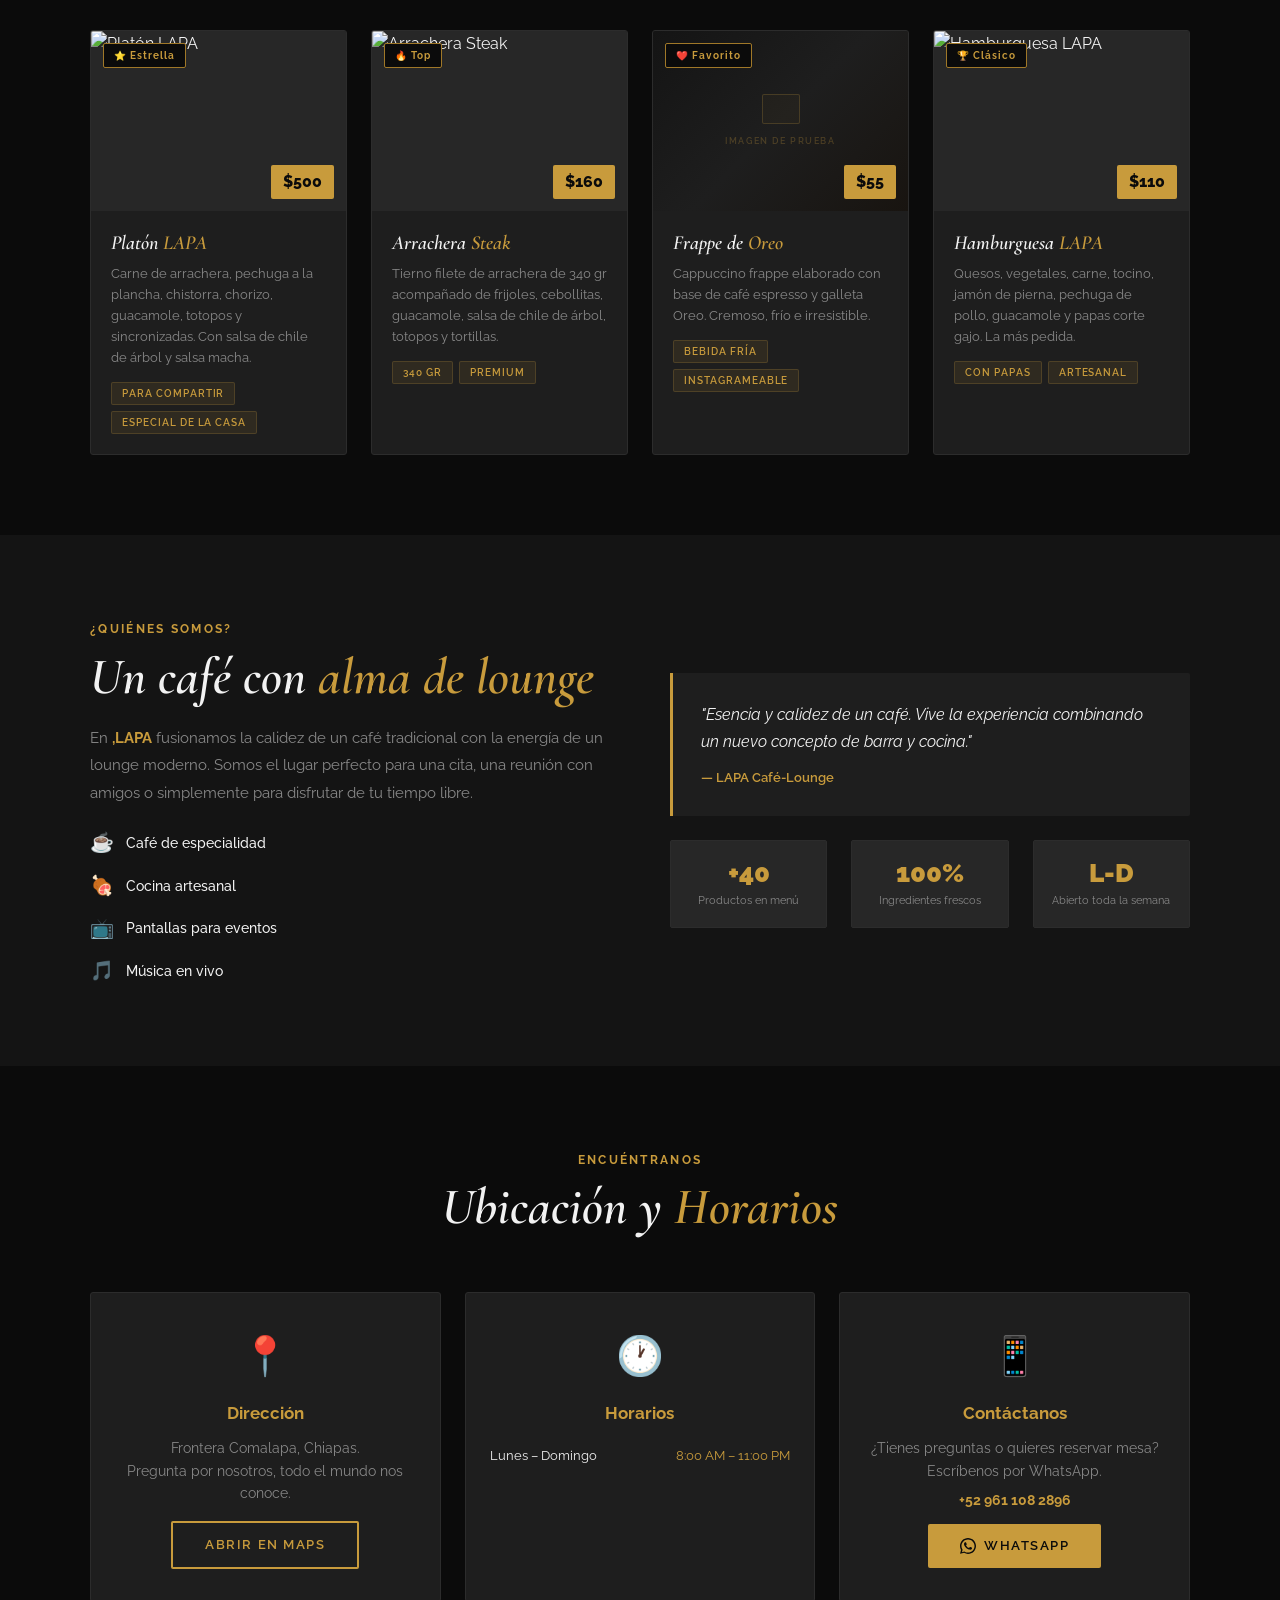
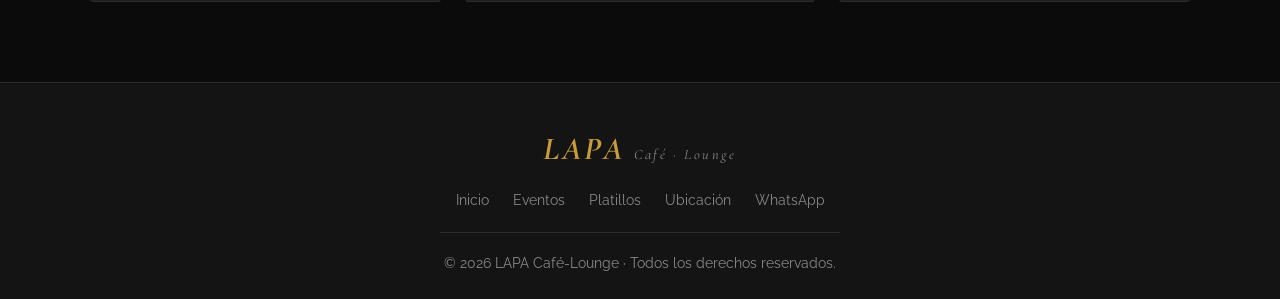
==== commit 1ba2d170: "Add product photos to star cards in landing page (correct prices)" ====
--- a/index.html
+++ b/index.html
@@ -122,11 +122,9 @@
         <!-- Platón LAPA -->
         <article class="star-card reveal">
           <div class="star-card-img">
-            <div class="star-img-placeholder">
-              <span class="star-dish-icon">🍖</span>
-            </div>
+            <img src="Ftos-Menu/Plat%C3%B3n-LAPA.png" alt="Platón LAPA" class="star-real-img" loading="lazy" />
             <div class="star-badge">⭐ Estrella</div>
-            <div class="star-price">$375</div>
+            <div class="star-price">$500</div>
           </div>
           <div class="star-card-body">
             <h3>Platón <span class="gold">LAPA</span></h3>
@@ -141,9 +139,7 @@
         <!-- Arrachera Steak -->
         <article class="star-card reveal">
           <div class="star-card-img">
-            <div class="star-img-placeholder">
-              <span class="star-dish-icon">🥩</span>
-            </div>
+            <img src="Ftos-Menu/Arrachera%20Steak.png" alt="Arrachera Steak" class="star-real-img" loading="lazy" />
             <div class="star-badge">🔥 Top</div>
             <div class="star-price">$160</div>
           </div>
@@ -179,11 +175,9 @@
         <!-- Hamburguesa LAPA -->
         <article class="star-card reveal">
           <div class="star-card-img">
-            <div class="star-img-placeholder">
-              <span class="star-dish-icon">🍔</span>
-            </div>
+            <img src="Ftos-Menu/Hamburguesa-LAPA.png" alt="Hamburguesa LAPA" class="star-real-img" loading="lazy" />
             <div class="star-badge">🏆 Clásico</div>
-            <div class="star-price">$85</div>
+            <div class="star-price">$110</div>
           </div>
           <div class="star-card-body">
             <h3>Hamburguesa <span class="gold">LAPA</span></h3>
--- a/index.css
+++ b/index.css
@@ -374,6 +374,12 @@
   align-items: center;
   justify-content: center;
   overflow: hidden;
+}
+.star-real-img {
+  width: 100%;
+  height: 100%;
+  object-fit: cover;
+  display: block;
 }
 .star-img-placeholder {
   width: 100%;
